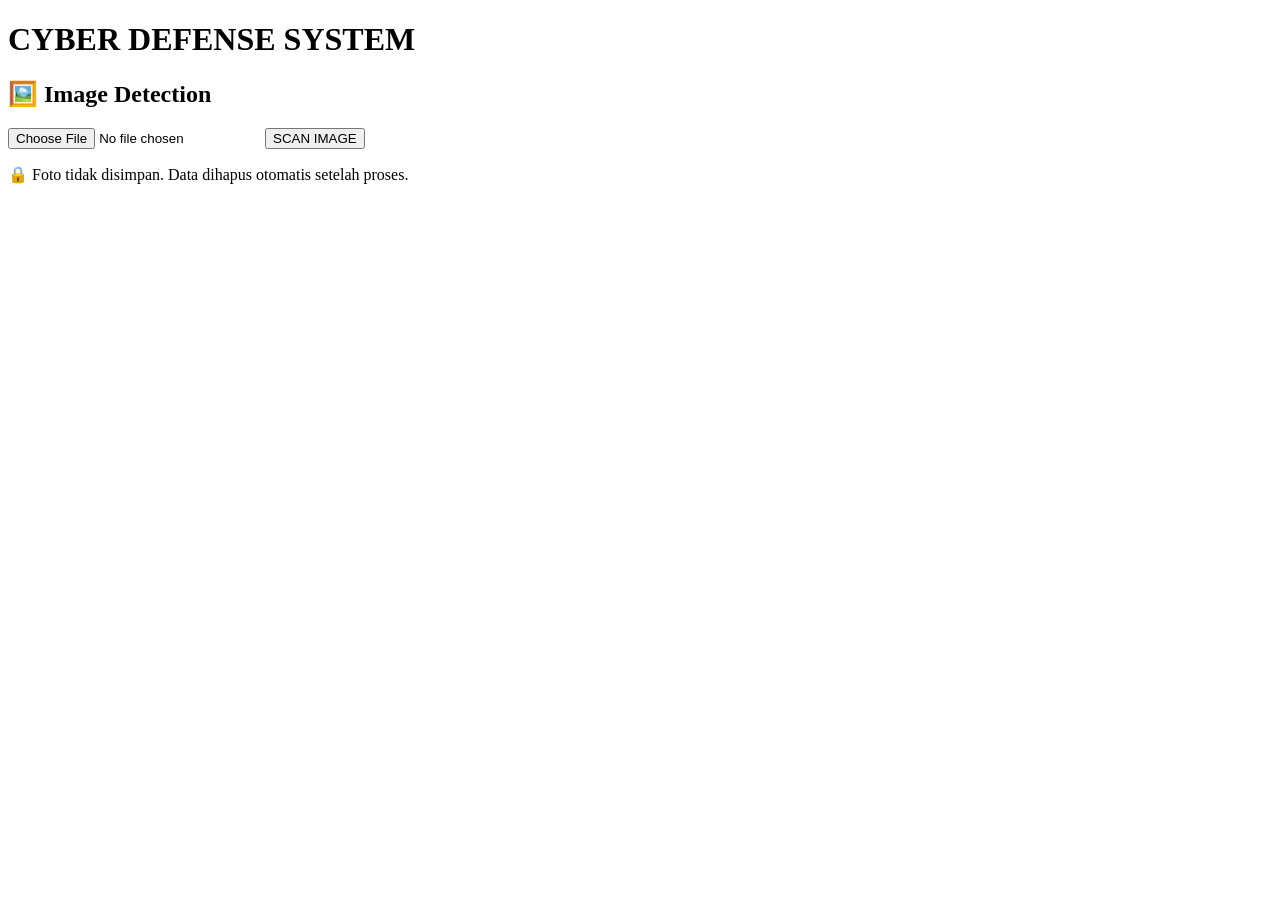
==== index.html @ 9e611069 "Create index.html" ====
<!DOCTYPE html>
<html lang="en">
<head>
  <meta charset="UTF-8">
  <title>Cyber Defense System</title>
  <link rel="stylesheet" href="styles/style.css">
</head>
<body>

<h1>CYBER DEFENSE SYSTEM</h1>

<div class="card">
  <h2>🖼️ Image Detection</h2>

  <form id="searchForm"
    action="https://www.google.com/searchbyimage/upload"
    method="POST"
    enctype="multipart/form-data"
    target="_blank">

    <input type="file" name="encoded_image" id="imageUpload" accept="image/*">

    <img id="preview" style="display:none; max-width:100%; margin-top:10px;">

    <button type="button" onclick="startScan()">SCAN IMAGE</button>
    <button type="submit" id="realSubmit" style="display:none;"></button>

  </form>

  <div id="scanStatus"></div>

  <div class="progress-bar">
    <div id="progress"></div>
  </div>

  <div id="resultBox" style="display:none;">
    <h3>📊 Hasil Analisis</h3>
    <p id="resultText"></p>
    <button onclick="openResult()">LIHAT HASIL DETAIL</button>
  </div>

  <p class="privacy">
    🔒 Foto tidak disimpan. Data dihapus otomatis setelah proses.
  </p>
</div>

<script type="module" src="js/main.js"></script>
</body>
</html>
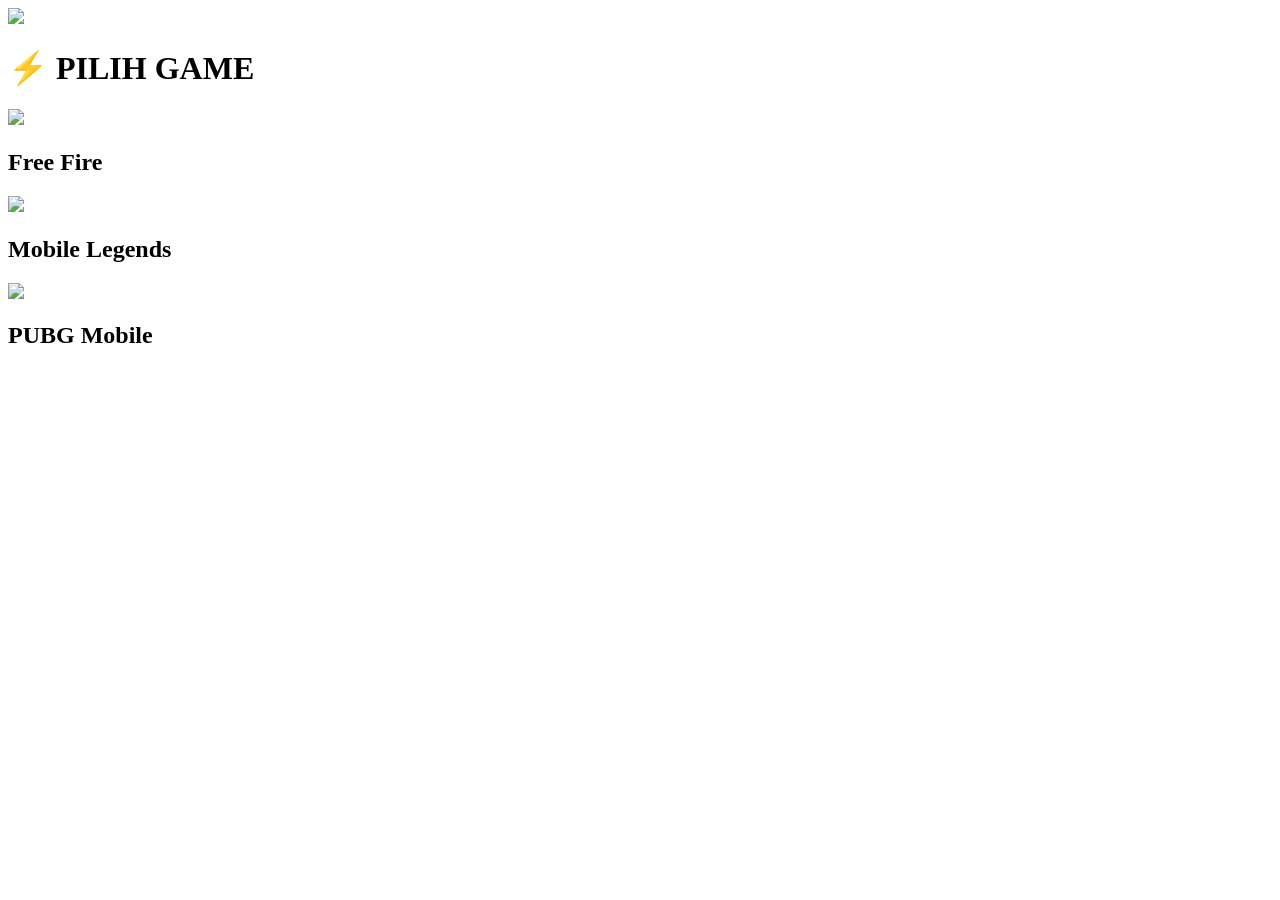
==== commit fa16a1a4: "Create index.html" ====
--- a/index.html
+++ b/index.html
@@ -1,49 +1,34 @@
 <!DOCTYPE html>
-<html lang="en">
+<html>
 <head>
-  <meta charset="UTF-8">
-  <title>Cyber Defense System</title>
+  <title>Topup Store</title>
   <link rel="stylesheet" href="styles/style.css">
 </head>
 <body>
 
-<h1>CYBER DEFENSE SYSTEM</h1>
+<img src="assets/banner.jpg" class="banner">
 
-<div class="card">
-  <h2>🖼️ Image Detection</h2>
+<h1>⚡ PILIH GAME</h1>
 
-  <form id="searchForm"
-    action="https://www.google.com/searchbyimage/upload"
-    method="POST"
-    enctype="multipart/form-data"
-    target="_blank">
+<div class="menu-grid">
 
-    <input type="file" name="encoded_image" id="imageUpload" accept="image/*">
-
-    <img id="preview" style="display:none; max-width:100%; margin-top:10px;">
-
-    <button type="button" onclick="startScan()">SCAN IMAGE</button>
-    <button type="submit" id="realSubmit" style="display:none;"></button>
-
-  </form>
-
-  <div id="scanStatus"></div>
-
-  <div class="progress-bar">
-    <div id="progress"></div>
+  <div class="menu-card" onclick="openGame('ff')">
+    <img src="assets/ff.jpg">
+    <h2>Free Fire</h2>
   </div>
 
-  <div id="resultBox" style="display:none;">
-    <h3>📊 Hasil Analisis</h3>
-    <p id="resultText"></p>
-    <button onclick="openResult()">LIHAT HASIL DETAIL</button>
+  <div class="menu-card" onclick="openGame('ml')">
+    <img src="assets/ml.jpg">
+    <h2>Mobile Legends</h2>
   </div>
 
-  <p class="privacy">
-    🔒 Foto tidak disimpan. Data dihapus otomatis setelah proses.
-  </p>
+  <div class="menu-card" onclick="openGame('pubg')">
+    <img src="assets/pubg.jpg">
+    <h2>PUBG Mobile</h2>
+  </div>
+
 </div>
 
-<script type="module" src="js/main.js"></script>
+<script src="js/main.js"></script>
 </body>
 </html>
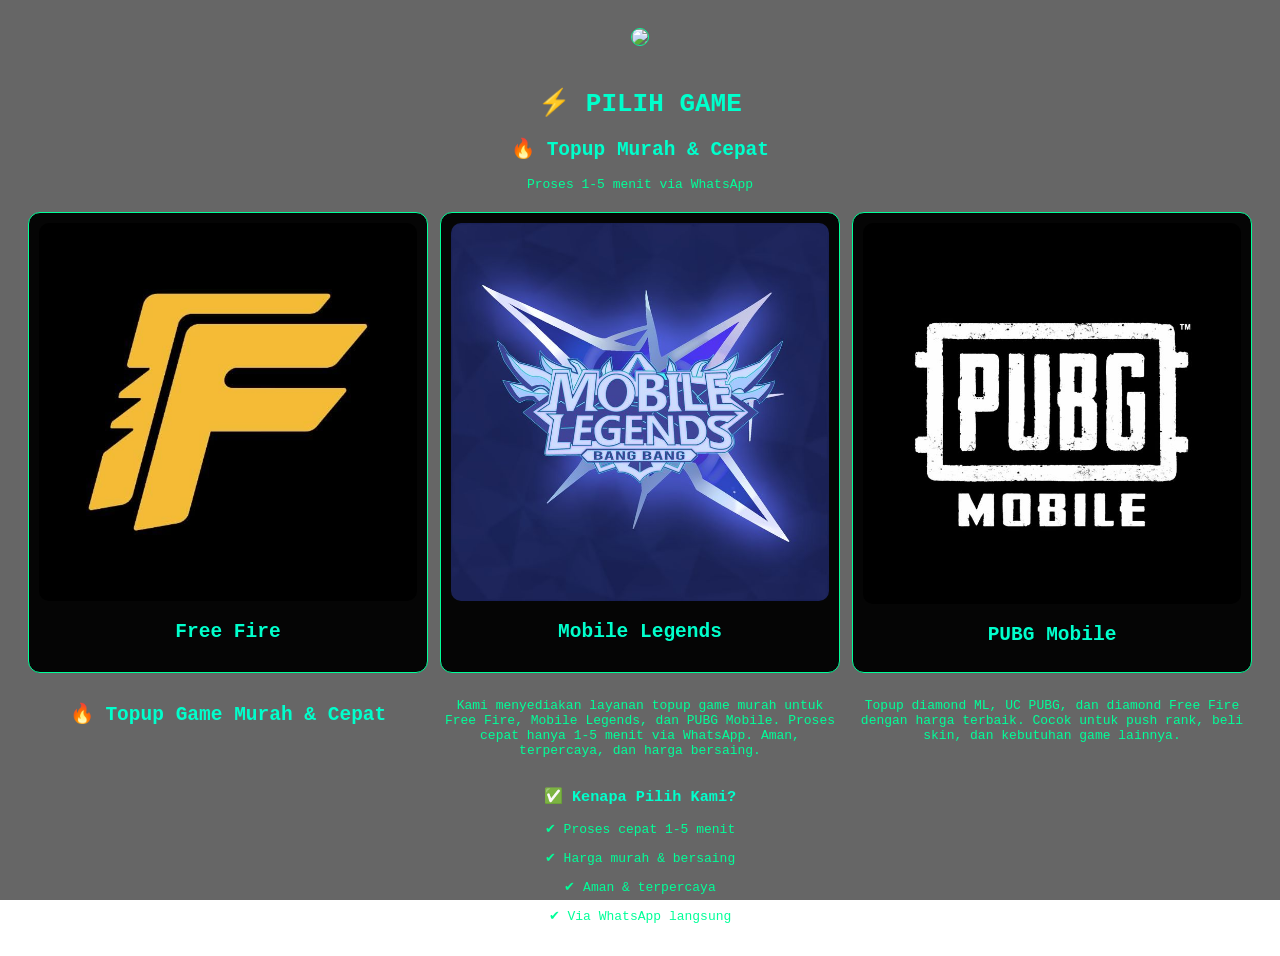
==== commit 695cf9ba: "Add files via upload" ====
--- a/index.html
+++ b/index.html
@@ -1,15 +1,23 @@
 <!DOCTYPE html>
 <html>
 <head>
-  <title>Topup Store</title>
+  <title>Topup Game Murah FF ML PUBG | Proses Cepat via WhatsApp</title>
+  <meta name="description" content="Topup Free Fire, Mobile Legends, PUBG murah dan cepat. Proses 1-5 menit via WhatsApp. Aman dan terpercaya.">
+  <meta name="keywords" content="topup ff murah, topup ml murah, topup pubg murah, diamond murah, UC murah">
   <link rel="stylesheet" href="styles/style.css">
+  <meta name="viewport" content="width=device-width, initial-scale=1.0">
+  <meta name="title" content="Topup Game Murah FF ML PUBG via WhatsApp">
+  <meta name="description" content="Topup Free Fire, Mobile Legends, PUBG murah dan cepat. Proses via WhatsApp langsung. Aman & terpercaya.">
+  <meta name="keywords" content="topup ff murah, topup ml murah, topup pubg murah, diamond murah, UC murah">
+  <meta name="robots" content="index, follow">
 </head>
 <body>
 
 <img src="assets/banner.jpg" class="banner">
 
 <h1>⚡ PILIH GAME</h1>
-
+<h2>🔥 Topup Murah & Cepat</h2>
+<p>Proses 1-5 menit via WhatsApp</p>
 <div class="menu-grid">
 
   <div class="menu-card" onclick="openGame('ff')">
@@ -26,9 +34,21 @@
     <img src="assets/pubg.jpg">
     <h2>PUBG Mobile</h2>
   </div>
-
+  <h2>🔥 Topup Game Murah & Cepat</h2>
+  <p>
+Kami menyediakan layanan topup game murah untuk Free Fire, Mobile Legends, dan PUBG Mobile.
+Proses cepat hanya 1-5 menit via WhatsApp. Aman, terpercaya, dan harga bersaing.
+  </p>
+  <p>
+Topup diamond ML, UC PUBG, dan diamond Free Fire dengan harga terbaik.
+Cocok untuk push rank, beli skin, dan kebutuhan game lainnya.
+  </p>
 </div>
-
+  <h3>✅ Kenapa Pilih Kami?</h3>
+  <p>✔ Proses cepat 1-5 menit</p>
+  <p>✔ Harga murah & bersaing</p>
+  <p>✔ Aman & terpercaya</p>
+  <p>✔ Via WhatsApp langsung</p>
 <script src="js/main.js"></script>
 </body>
-</html>
+</html>
--- a/styles/style.css
+++ b/styles/style.css
@@ -0,0 +1,165 @@
+body {
+  background: url('../assets/bg.jpg') no-repeat center center fixed;
+  background-size: cover;
+  color: #00ff99;
+  font-family: monospace;
+  text-align: center;
+  padding: 20px;
+  position: relative;
+}
+
+body::before {
+  content: "";
+  position: fixed;
+  top: 0;
+  left: 0;
+  width: 100%;
+  height: 100%;
+  background: rgba(0, 0, 0, 0.6);
+  z-index: -1;
+}
+
+/* BANNER */
+.banner {
+  width: 100%;
+  max-height: 200px;
+  object-fit: cover;
+  border-radius: 10px;
+  border: 1px solid #00ff99;
+  margin-bottom: 20px;
+}
+
+/* GRID GAME MENU */
+.menu-grid {
+  display: grid;
+  grid-template-columns: repeat(3, 1fr);
+  gap: 12px;
+  margin-top: 20px;
+}
+
+.menu-card {
+  border: 1px solid #00ff99;
+  border-radius: 12px;
+  padding: 10px;
+  cursor: pointer;
+  transition: 0.2s;
+  background: #050505;
+}
+
+.menu-card:hover {
+  transform: scale(1.05);
+  border-color: #00ffaa;
+}
+
+.menu-card img {
+  width: 100%;
+  border-radius: 10px;
+}
+
+/* PRODUCT GRID */
+.grid {
+  display: grid;
+  grid-template-columns: repeat(2, 1fr);
+  gap: 12px;
+  margin-top: 20px;
+}
+
+.product-card {
+  border: 1px solid #00ff99;
+  border-radius: 12px;
+  padding: 10px;
+  background: #050505;
+  transition: 0.2s;
+}
+
+.product-card:hover {
+  transform: scale(1.03);
+  border-color: #00ffaa;
+}
+
+.product-card img {
+  width: 100%;
+  border-radius: 10px;
+  margin-bottom: 5px;
+}
+
+/* FORM CARD */
+.card {
+  border: 1px solid #00ff99;
+  padding: 15px;
+  margin-top: 20px;
+  border-radius: 12px;
+  background: #050505;
+}
+
+/* INPUT */
+input {
+  width: 90%;
+  padding: 10px;
+  margin-top: 10px;
+  background: black;
+  color: #00ff99;
+  border: 1px solid #00ff99;
+  border-radius: 8px;
+}
+
+/* BUTTON */
+button {
+  background: #00ff99;
+  border: none;
+  padding: 10px;
+  margin-top: 10px;
+  cursor: pointer;
+  font-weight: bold;
+  width: 90%;
+  border-radius: 8px;
+  transition: 0.2s;
+}
+
+button:hover {
+  background: #00ffaa;
+  transform: scale(1.02);
+}
+
+/* TEXT */
+h1, h2, h3 {
+  color: #00ffcc;
+}
+
+.price {
+  color: orange;
+  font-weight: bold;
+  margin: 5px 0;
+}
+
+/* MOBILE RESPONSIVE */
+@media (max-width: 768px) {
+
+  .grid {
+    grid-template-columns: 1fr;
+  }
+
+  .menu-grid {
+    grid-template-columns: 1fr;
+  }
+
+  .product-card {
+    padding: 15px;
+  }
+
+  button {
+    width: 100%;
+    font-size: 16px;
+    padding: 14px;
+  }
+
+  input {
+    width: 100%;
+    font-size: 16px;
+    padding: 12px;
+  }
+
+  h1 {
+    font-size: 20px;
+  }
+}
